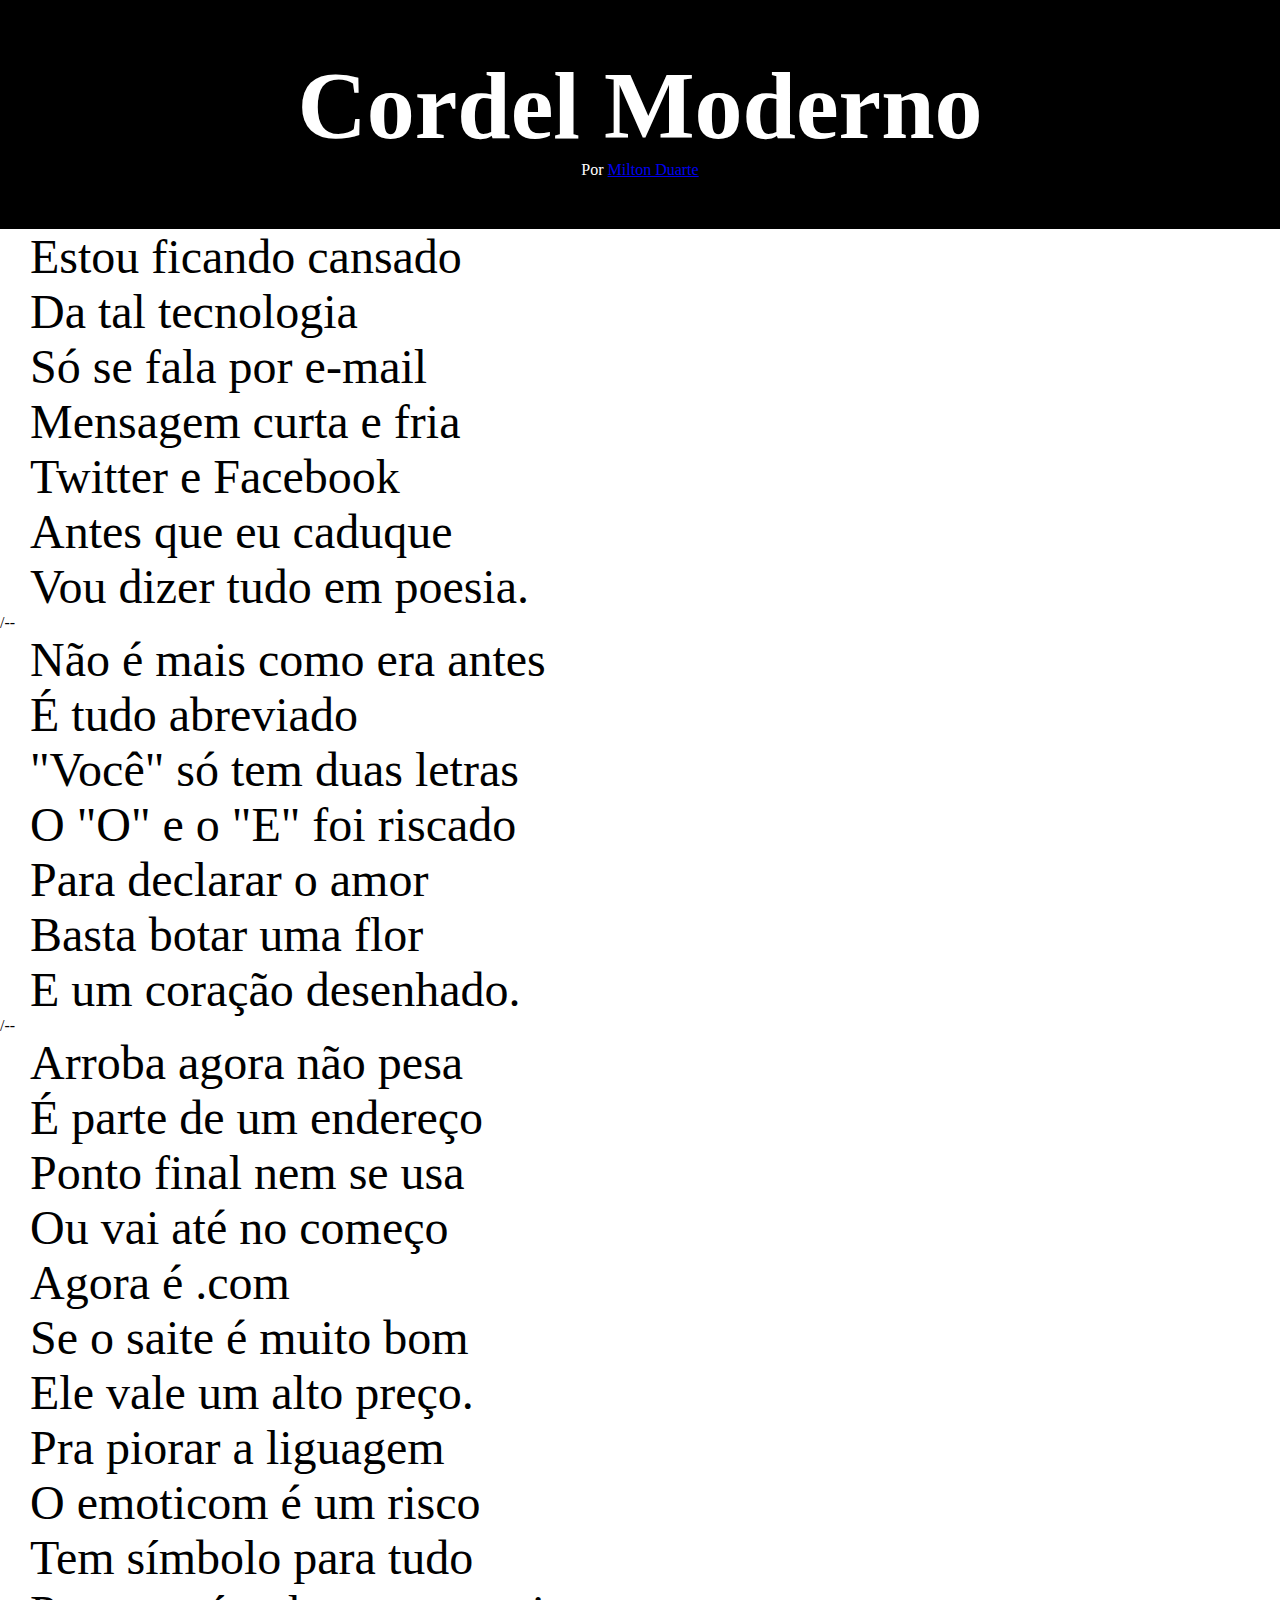
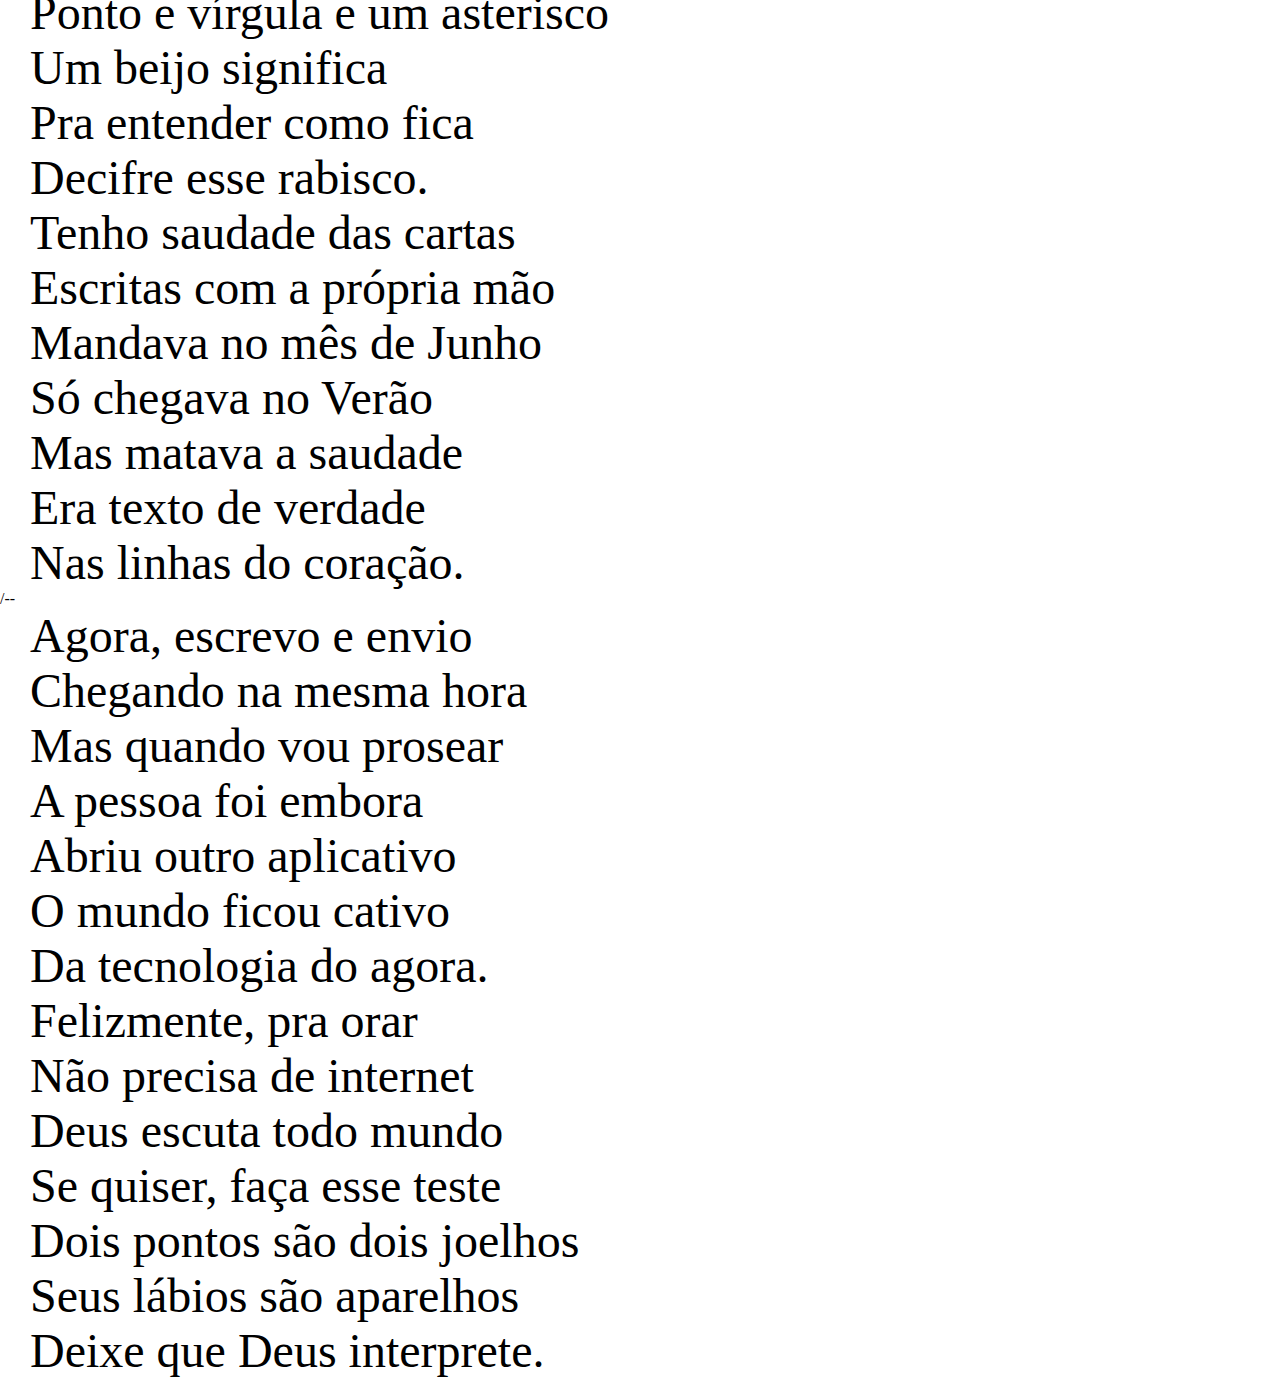
==== index.html @ 8fcaae37 "começei o projeto" ====
<!DOCTYPE html>
 <html lang="pt-br">
 <head>
    <meta charset="UTF-8">
    <meta http-equiv="X-UA-Compatible" content="IE=edge">
    <meta name="viewport" content="width=device-width, initial-scale=1.0">
    <title>Cordel Moderno</title>
    <link rel="stylesheet" href="style.css">
 </head>
 <body>
    <header>
        <h1>Cordel Moderno</h1>
        <p>Por <a href="https://www.recantodasletras.com.br/poesias/3186743]">Milton Duarte</a></p>
    </header>

<main>
    <p>
        Estou ficando cansado <br>
        Da tal tecnologia <br>
        Só se fala por e-mail <br>
        Mensagem curta e fria <br>
        Twitter e Facebook <br>
        Antes que eu caduque <br>
        Vou dizer tudo em poesia. <br>
    </p>
    
    /--
    
    <p>
        Não é mais como era antes <br>
        É tudo abreviado <br>
        "Você" só tem duas letras <br>
        O "O" e o "E" foi riscado <br>
        Para declarar o amor <br> 
        Basta botar uma flor <br>
        E um coração desenhado. <br>
    </p>
    
    /--
    
    <p>
        Arroba agora não pesa <br>
        É parte de um endereço <br>
        Ponto final nem se usa <br> 
        Ou vai até no começo <br> 
        Agora é .com <br>
        Se o saite é muito bom <br>
        Ele vale um alto preço. <br>
    </p>
    
    <p>
        Pra piorar a liguagem <br>
        O emoticom é um risco <br>
        Tem símbolo para tudo <br>
        Ponto e vírgula e um asterisco <br>
        Um beijo significa <br>
        Pra entender como fica <br>
        Decifre esse rabisco. <br>
    </p>
    
    
    <p>
        Tenho saudade das cartas <br>
        Escritas com a própria mão <br> 
        Mandava no mês de Junho <br>
        Só chegava no Verão <br>
        Mas matava a saudade <br>
        Era texto de verdade <br>
        Nas linhas do coração. <br>
    </p>
    
   /--
    
    <p>
        Agora, escrevo e envio <br>
        Chegando na mesma hora <br>
        Mas quando vou prosear <br>
        A pessoa foi embora <br>
        Abriu outro aplicativo <br>
        O mundo ficou cativo <br>
        Da tecnologia do agora. <br>
    </p>
    
    <p>
        Felizmente, pra orar <br>
        Não precisa de internet <br>
        Deus escuta todo mundo <br>
        Se quiser, faça esse teste <br>
        Dois pontos são dois joelhos <br>
        Seus lábios são aparelhos <br>
        Deixe que Deus interprete. <br>
    </p>
</main>
 </body>
 </html>
---- style.css ----
@charset "UTF-8";

* {
    margin: 0px;
    padding: 0px;
}

header {
    background-color: black;
    color: white;
    text-align: center;
    padding: 50px;
}

header h1 {
    font-size: 6em;
}

main p {
    font-size: 3em;
    padding-left: 30px;
}
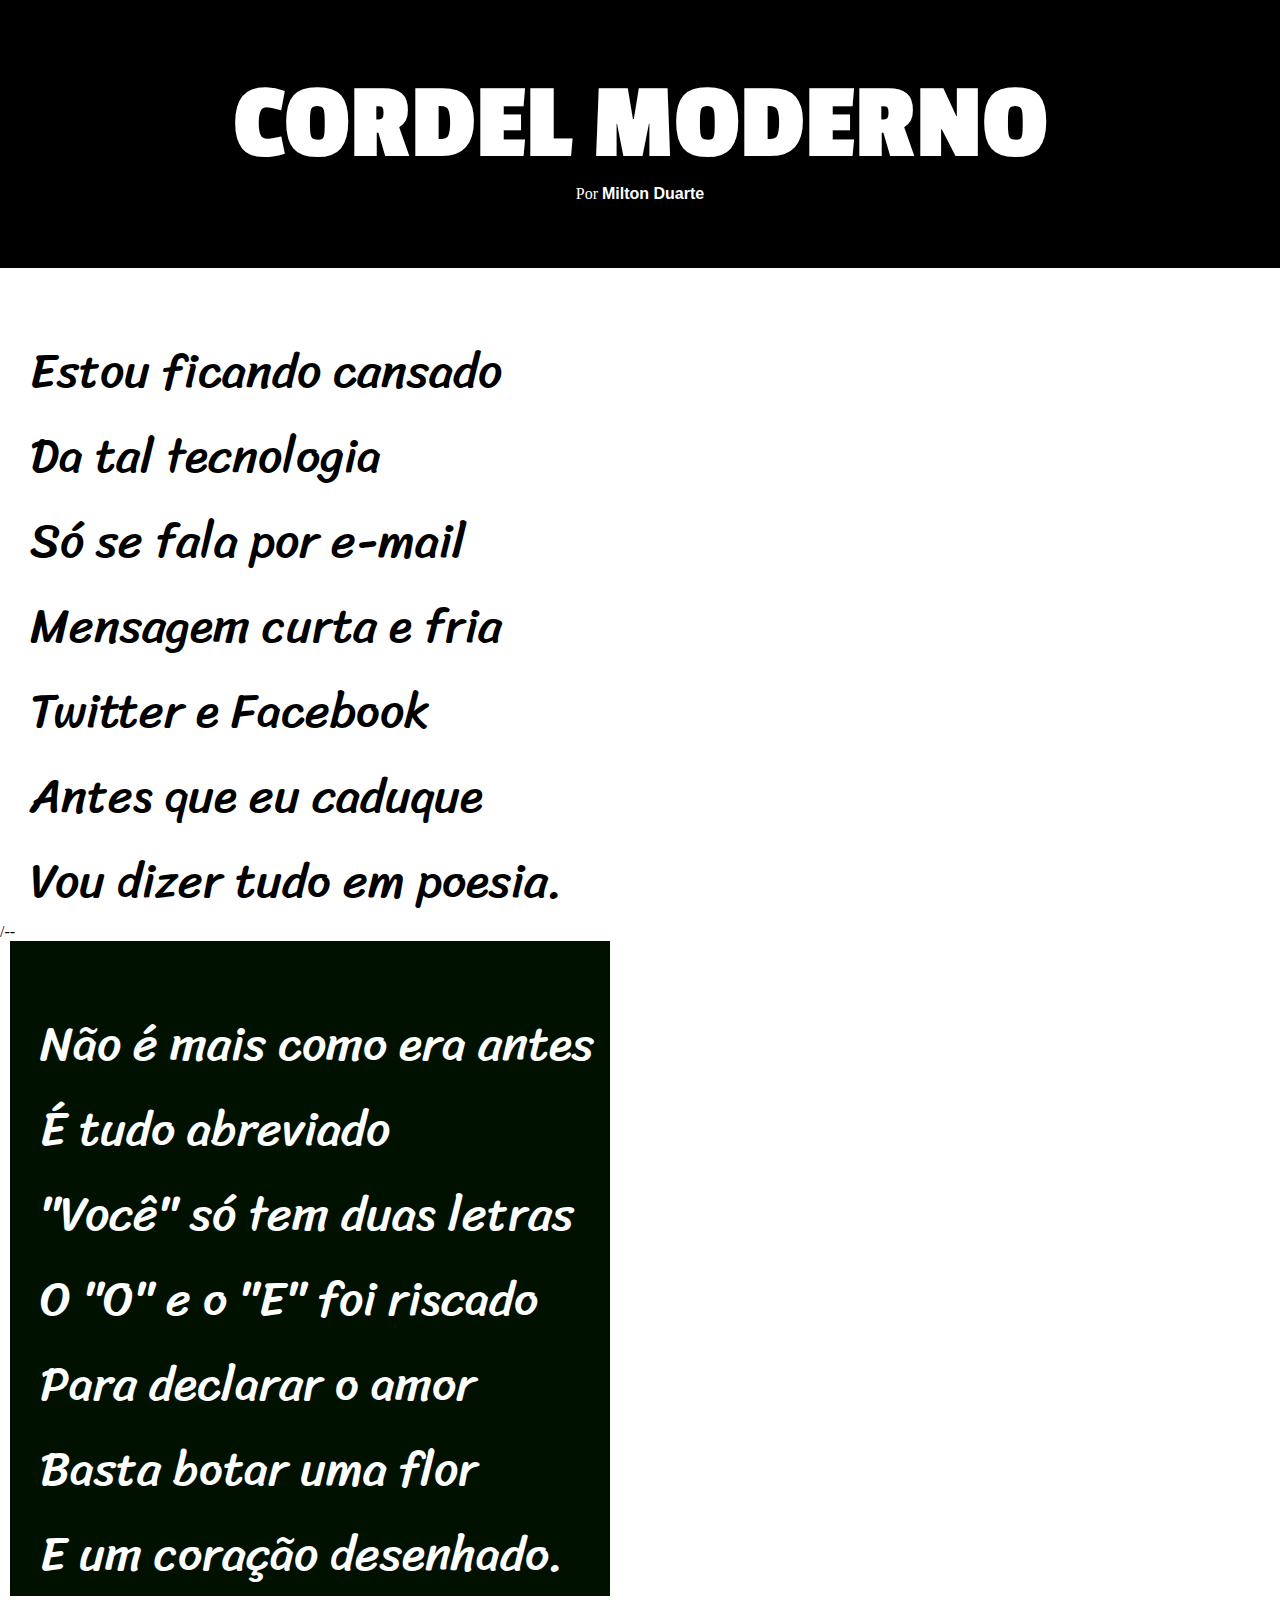
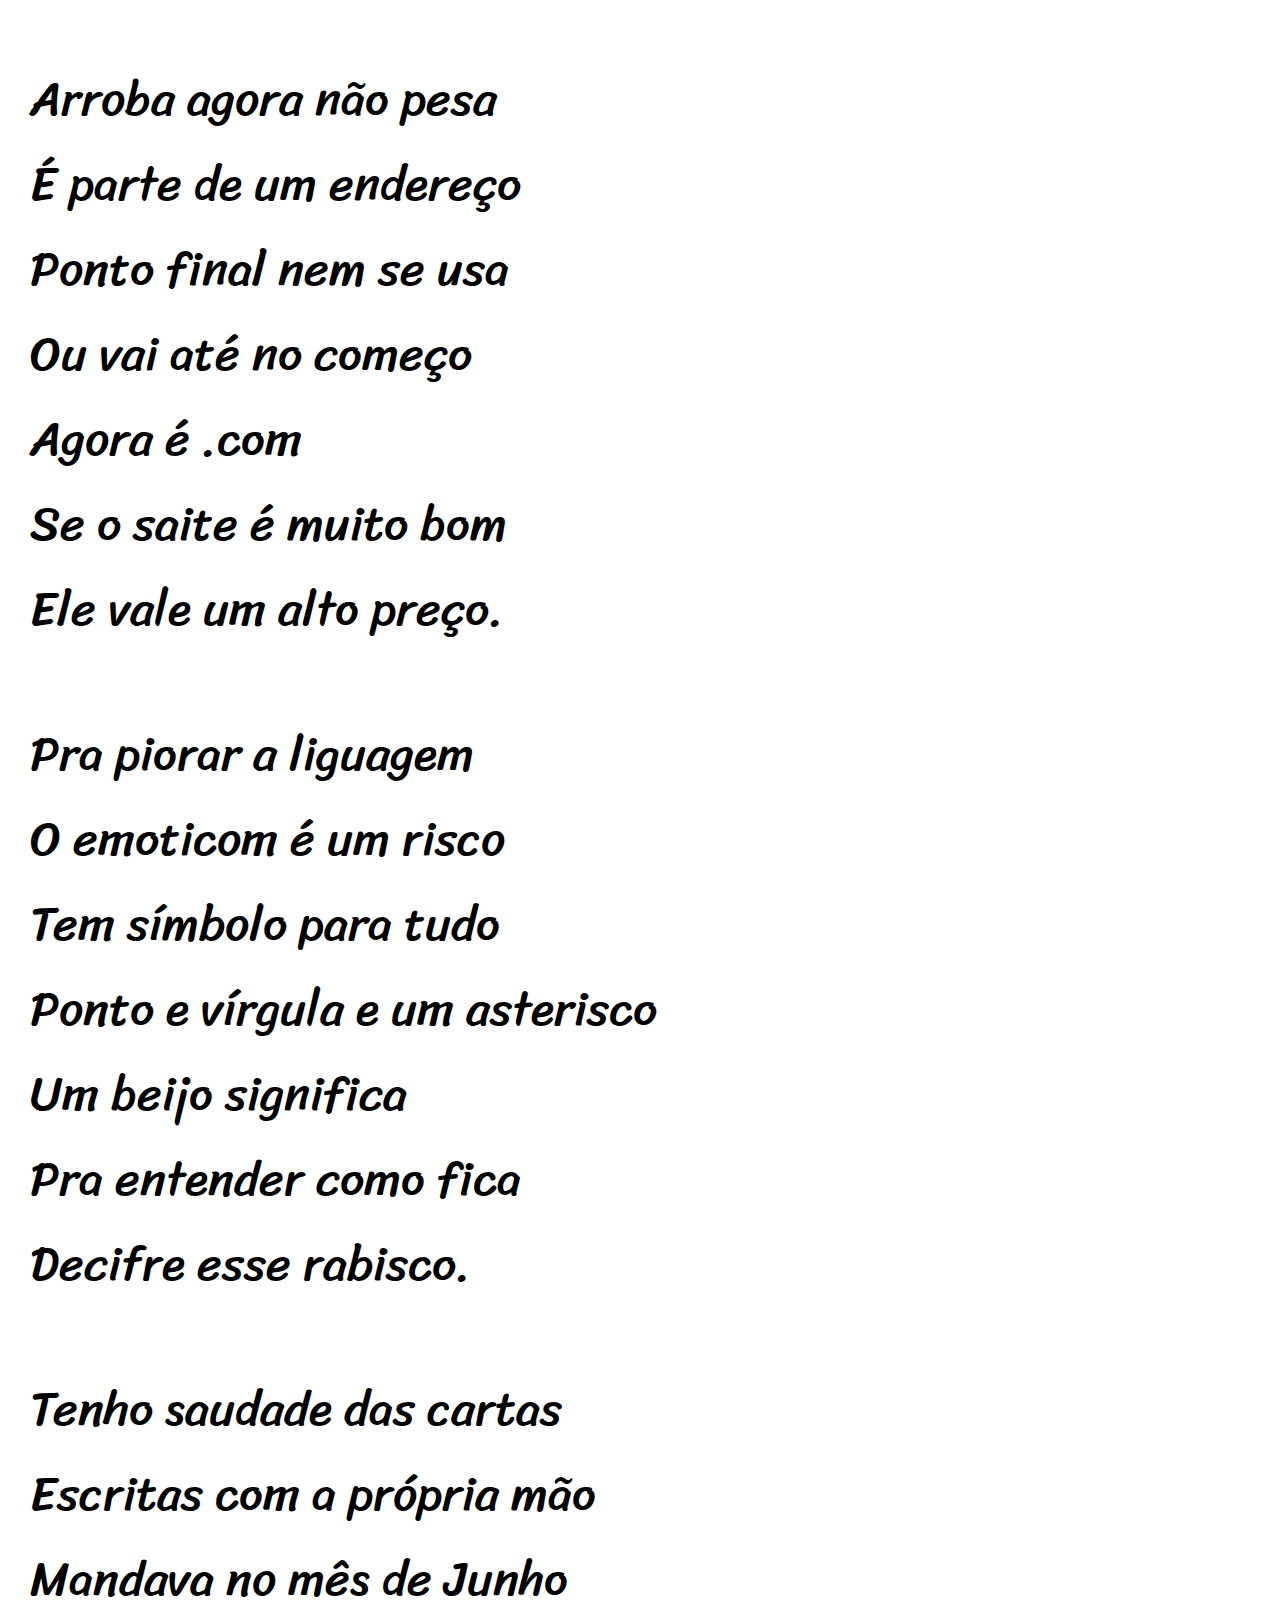
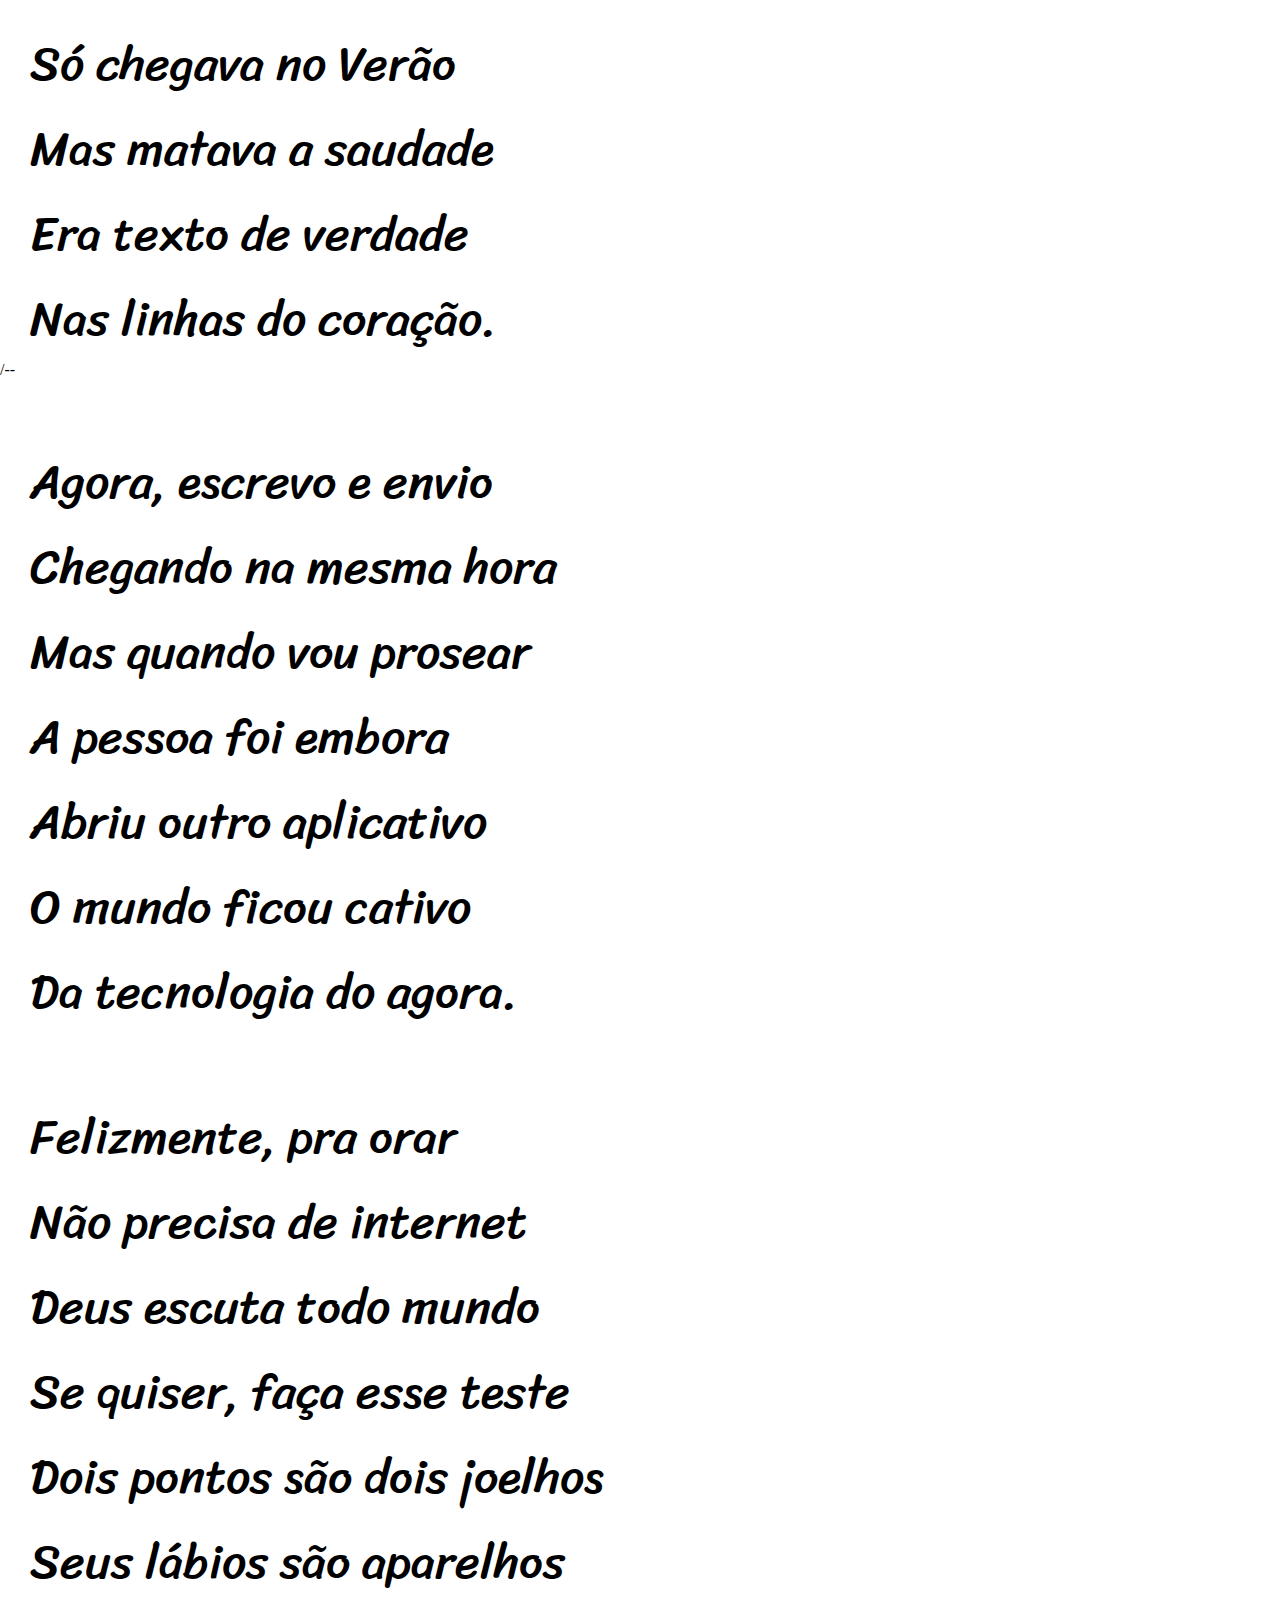
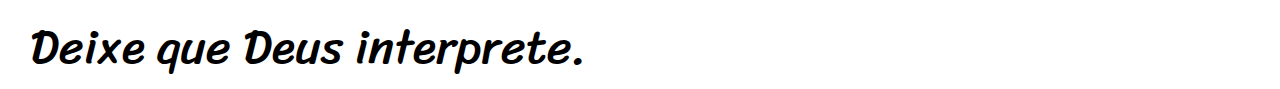
==== commit 393b3975: "hoje eu começei a colocar imagens no fundo do meu projeto" ====
--- a/index.html
+++ b/index.html
@@ -9,7 +9,7 @@
  </head>
  <body>
     <header>
-        <h1>Cordel Moderno</h1>
+        <h1>CORDEL MODERNO</h1>
         <p>Por <a href="https://www.recantodasletras.com.br/poesias/3186743]">Milton Duarte</a></p>
     </header>
 
@@ -26,17 +26,21 @@
     
     /--
     
-    <p>
-        Não é mais como era antes <br>
-        É tudo abreviado <br>
-        "Você" só tem duas letras <br>
-        O "O" e o "E" foi riscado <br>
-        Para declarar o amor <br> 
-        Basta botar uma flor <br>
-        E um coração desenhado. <br>
-    </p>
+    <div id="Image1">
+        <div id="CaixaDoP">
+            <p>
+                Não é mais como era antes <br>
+                É tudo abreviado <br>
+                "Você" só tem duas letras <br>
+                O "O" e o "E" foi riscado <br>
+                Para declarar o amor <br>
+                Basta botar uma flor <br>
+                E um coração desenhado. <br>
+            </p>
+                </div>
+        </div>
     
-    /--
+   
     
     <p>
         Arroba agora não pesa <br>
@@ -59,7 +63,7 @@
     </p>
     
     
-    <p>
+    <p id="Image2">
         Tenho saudade das cartas <br>
         Escritas com a própria mão <br> 
         Mandava no mês de Junho <br>
--- a/style.css
+++ b/style.css
@@ -1,4 +1,8 @@
 @charset "UTF-8";
+
+@import url('https://fonts.googleapis.com/css2?family=Passion+One:wght@400;700;900&display=swap');
+
+@import url('https://fonts.googleapis.com/css2?family=Sriracha&display=swap');
 
 * {
     margin: 0px;
@@ -9,14 +13,44 @@
     background-color: black;
     color: white;
     text-align: center;
-    padding: 50px;
+    padding: 65px;
 }
 
 header h1 {
-    font-size: 6em;
+    font-size: 6.8em;
+    font-family: 'Passion One', cursive;
+}
+
+header a {
+    color:white ;
+    text-decoration: none;
+    font-weight: bold;
+    font-family: Arial, Helvetica, sans-serif
+}
+
+header a:hover {
+    text-decoration: underline;
 }
 
 main p {
     font-size: 3em;
+    padding-top: 60px;
     padding-left: 30px;
+    font-family: 'Sriracha', cursive;
+    
+}
+
+#Image1 {
+    color: white;
+    background-image: url('projeto-cordel-master/imagens/background001.jpg');
+    background-size: cover;
+    background-attachment: fixed;
+}
+
+
+#CaixaDoP {
+    width: 600px;
+    background-color: #001100;
+    margin-left: 10px;
+    padding-top: -10px;
 }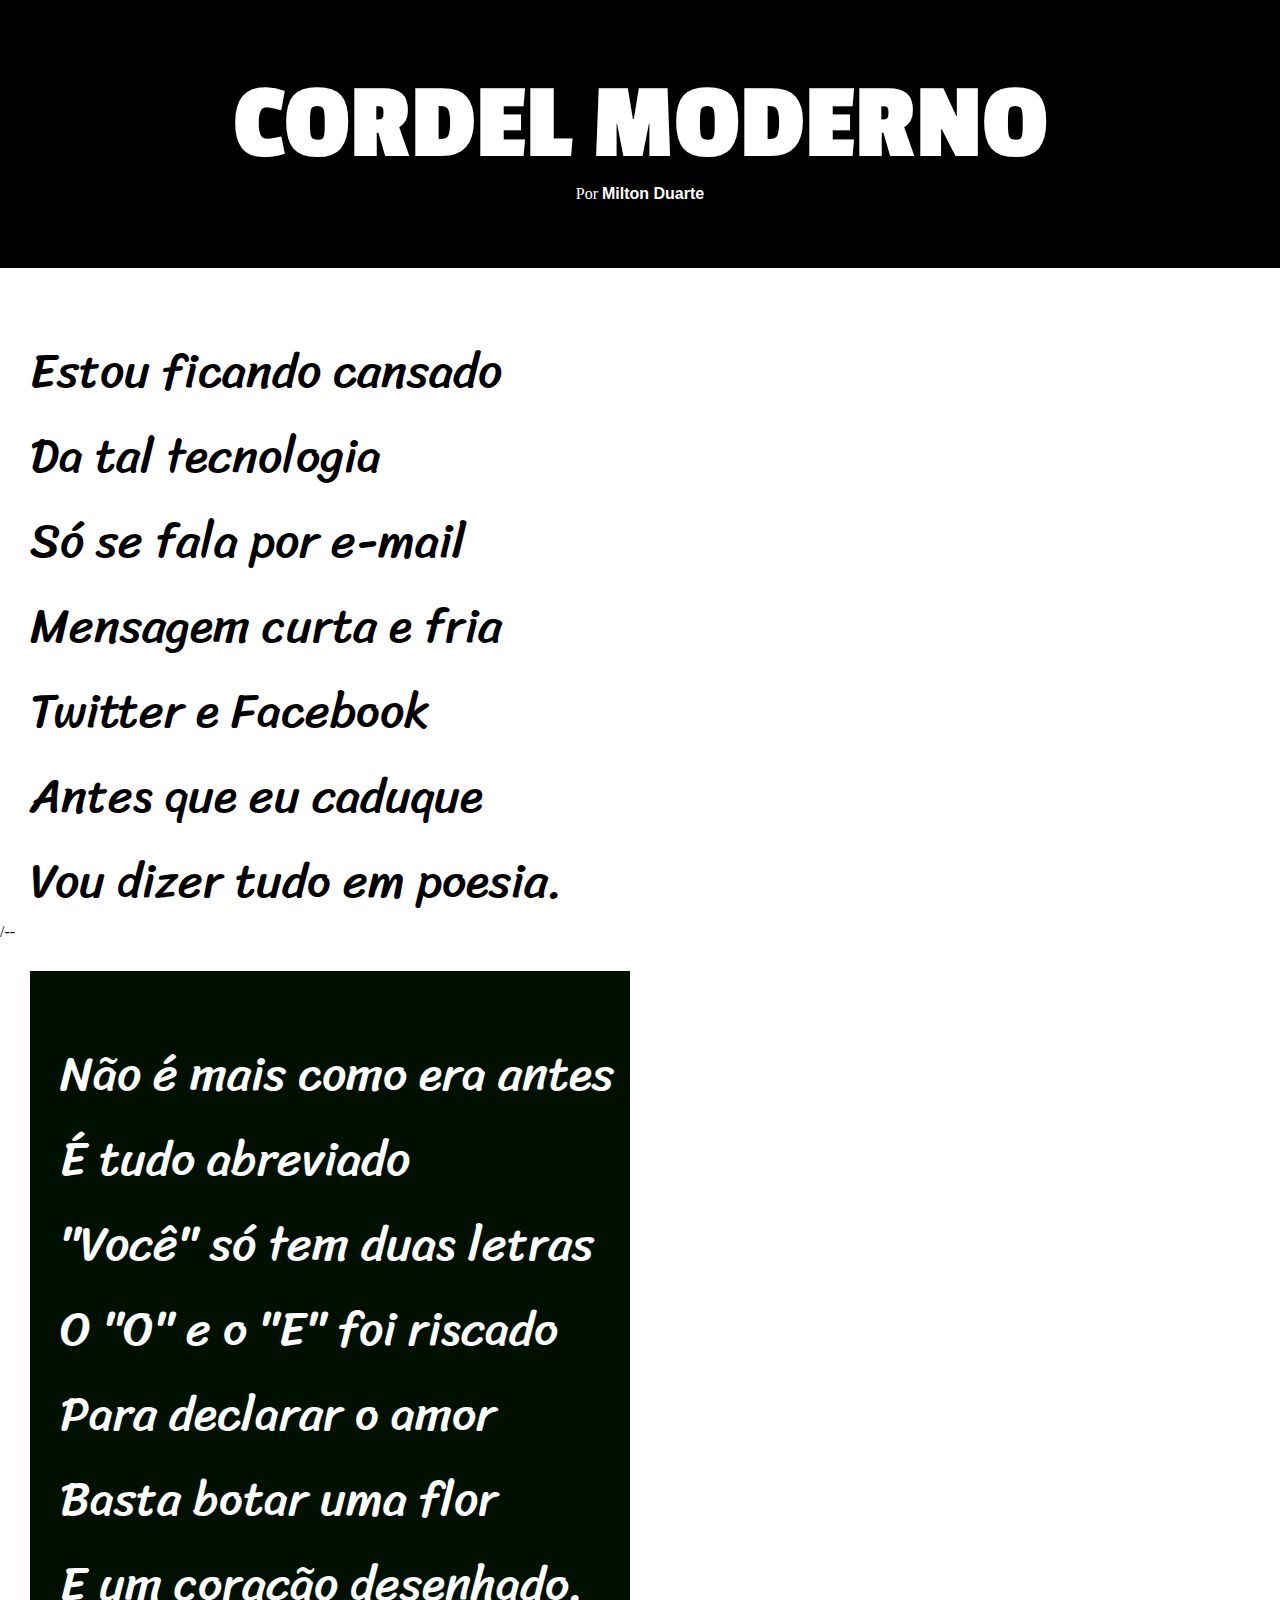
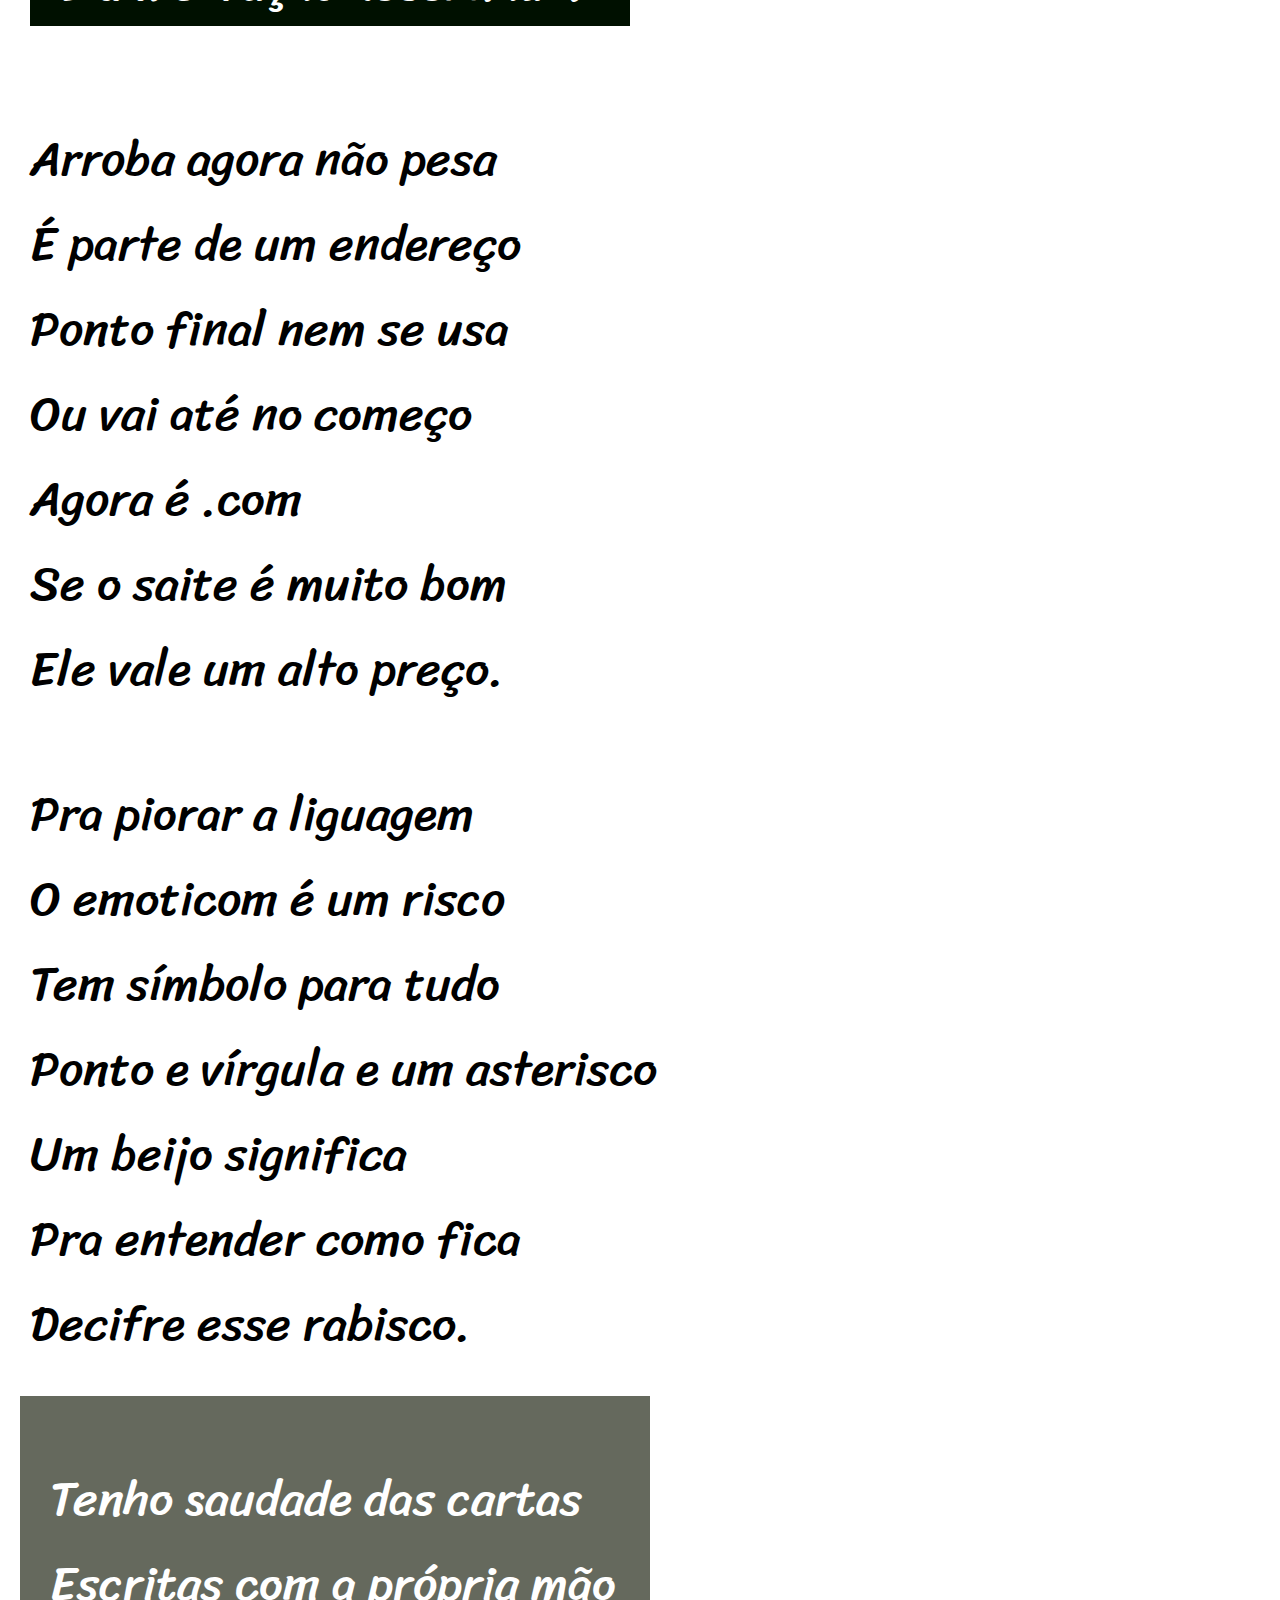
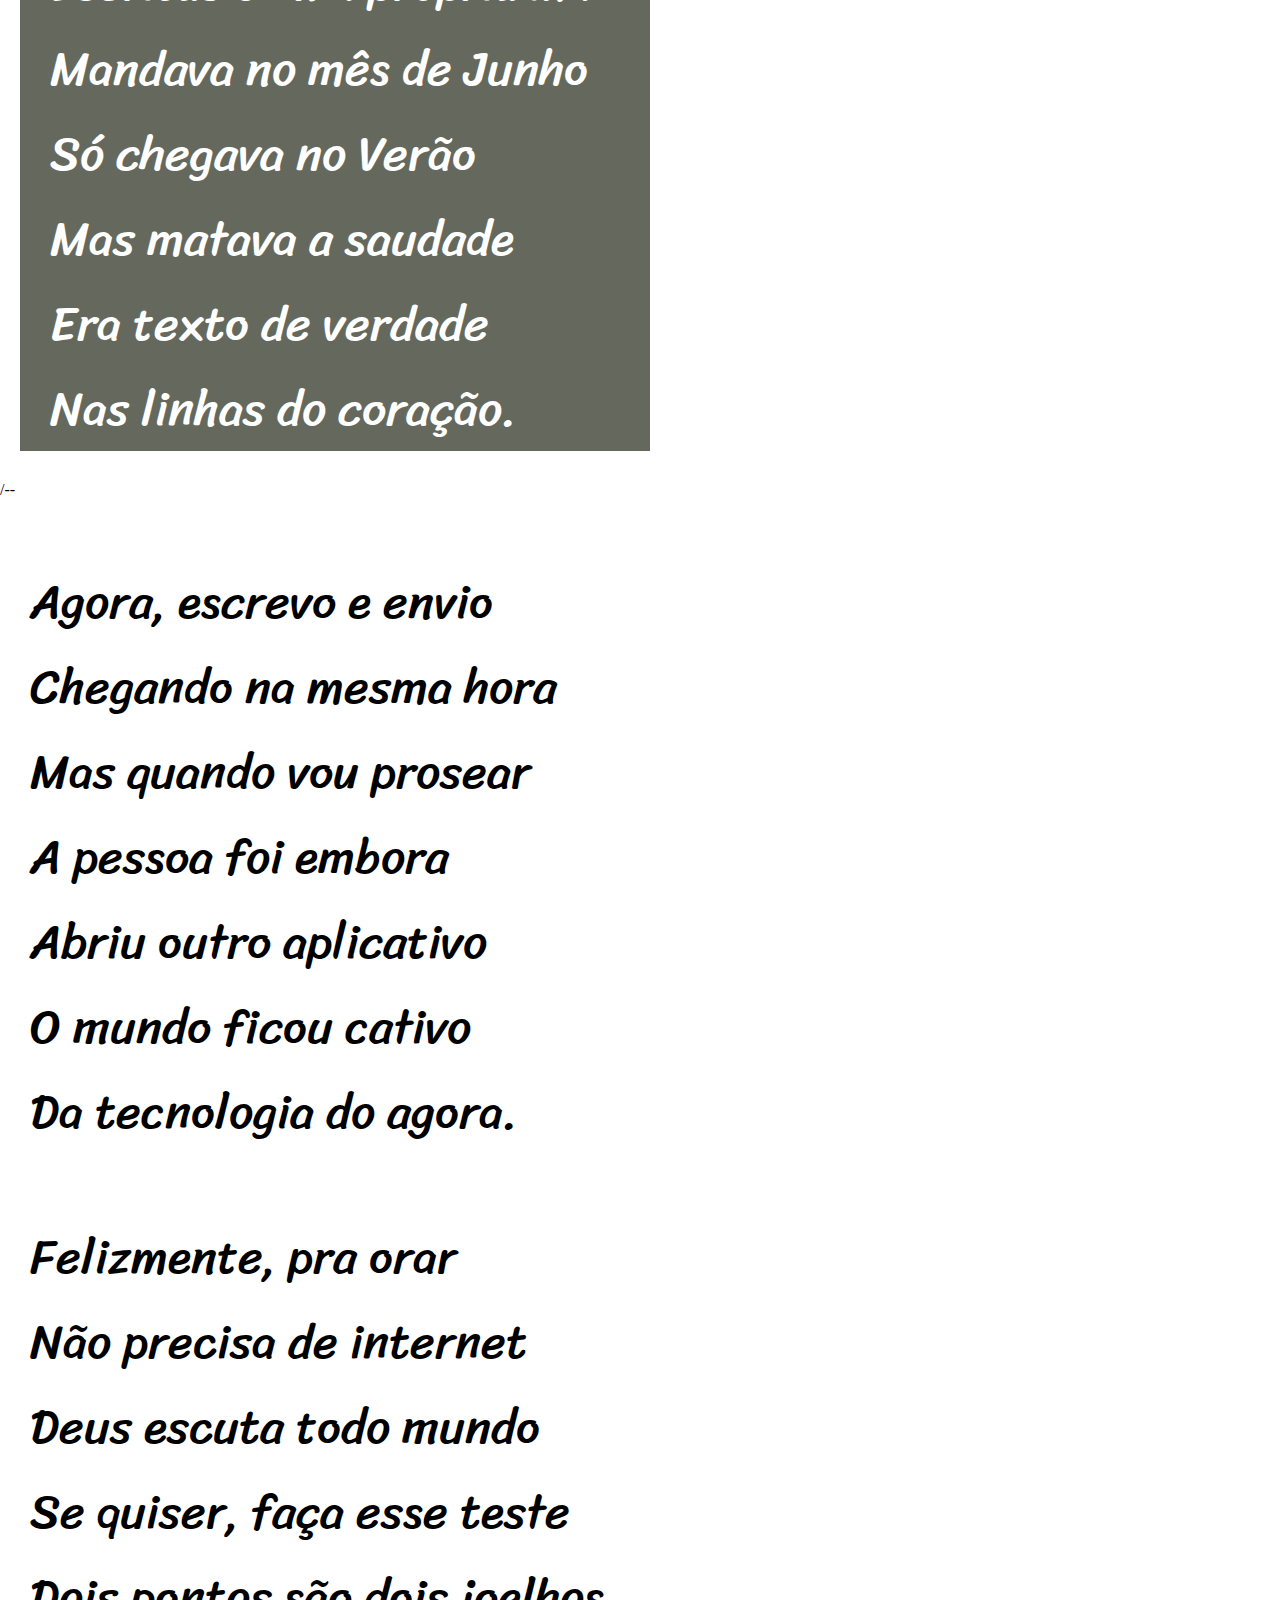
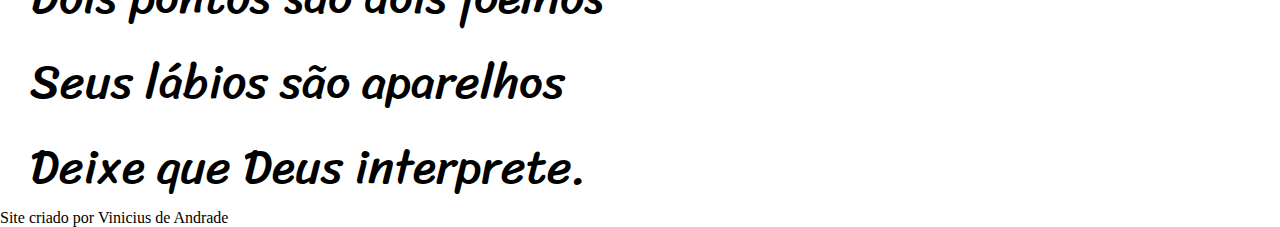
==== commit c9701ad5: "trabalhando com backgrounds" ====
--- a/index.html
+++ b/index.html
@@ -26,7 +26,7 @@
     
     /--
     
-    <div id="Image1">
+    <section id="Image1">
         <div id="CaixaDoP">
             <p>
                 Não é mais como era antes <br>
@@ -37,8 +37,8 @@
                 Basta botar uma flor <br>
                 E um coração desenhado. <br>
             </p>
-                </div>
         </div>
+    </section>
     
    
     
@@ -63,15 +63,17 @@
     </p>
     
     
-    <p id="Image2">
-        Tenho saudade das cartas <br>
-        Escritas com a própria mão <br> 
-        Mandava no mês de Junho <br>
-        Só chegava no Verão <br>
-        Mas matava a saudade <br>
-        Era texto de verdade <br>
-        Nas linhas do coração. <br>
-    </p>
+    <section id="Image2">
+        <p id="CaixaDoP2">
+            Tenho saudade das cartas <br>
+            Escritas com a própria mão <br>
+            Mandava no mês de Junho <br>
+            Só chegava no Verão <br>
+            Mas matava a saudade <br>
+            Era texto de verdade <br>
+            Nas linhas do coração. <br>
+        </p>
+    </section>
     
    /--
     
@@ -95,5 +97,10 @@
         Deixe que Deus interprete. <br>
     </p>
 </main>
+
+<footer>
+    <p>Site criado por Vinicius de Andrade</p>
+</footer>
+
  </body>
  </html>--- a/style.css
+++ b/style.css
@@ -3,6 +3,11 @@
 @import url('https://fonts.googleapis.com/css2?family=Passion+One:wght@400;700;900&display=swap');
 
 @import url('https://fonts.googleapis.com/css2?family=Sriracha&display=swap');
+
+body {
+    height: 100%;
+    width: 100%;
+}
 
 * {
     margin: 0px;
@@ -45,12 +50,29 @@
     background-image: url('projeto-cordel-master/imagens/background001.jpg');
     background-size: cover;
     background-attachment: fixed;
+    padding: 30px;
+    padding-left: 20px;
 }
 
 
 #CaixaDoP {
     width: 600px;
-    background-color: #001100;
+    background-color: #001000;
     margin-left: 10px;
-    padding-top: -10px;
+}
+
+#Image2 {
+    color: white;
+    background-image: url('projeto-cordel-master/imagens/background002.jpg');
+    background-size: cover;
+    background-attachment: fixed;
+    padding: 30px;
+    padding-left: 20px;
+
+}
+
+#CaixaDoP2 {
+    width: 600px;
+    background-color: #65695D;
+    
 }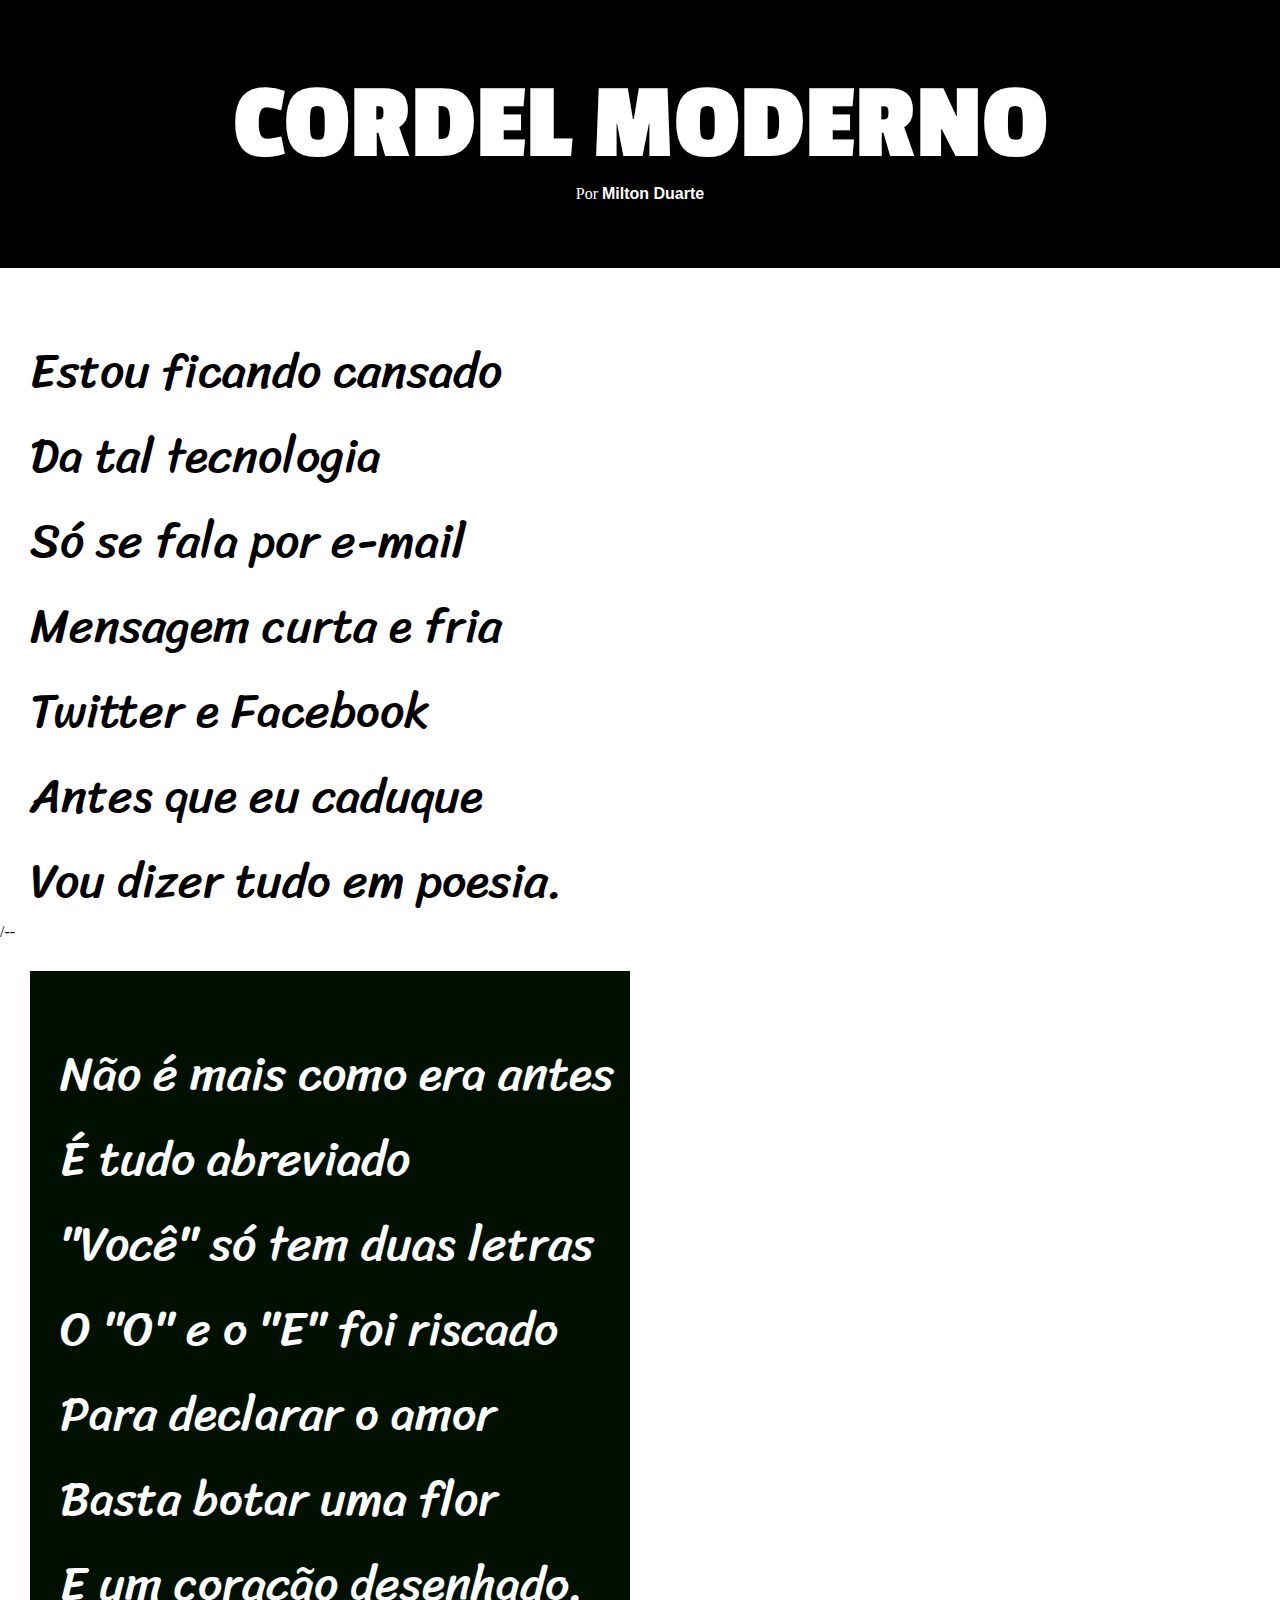
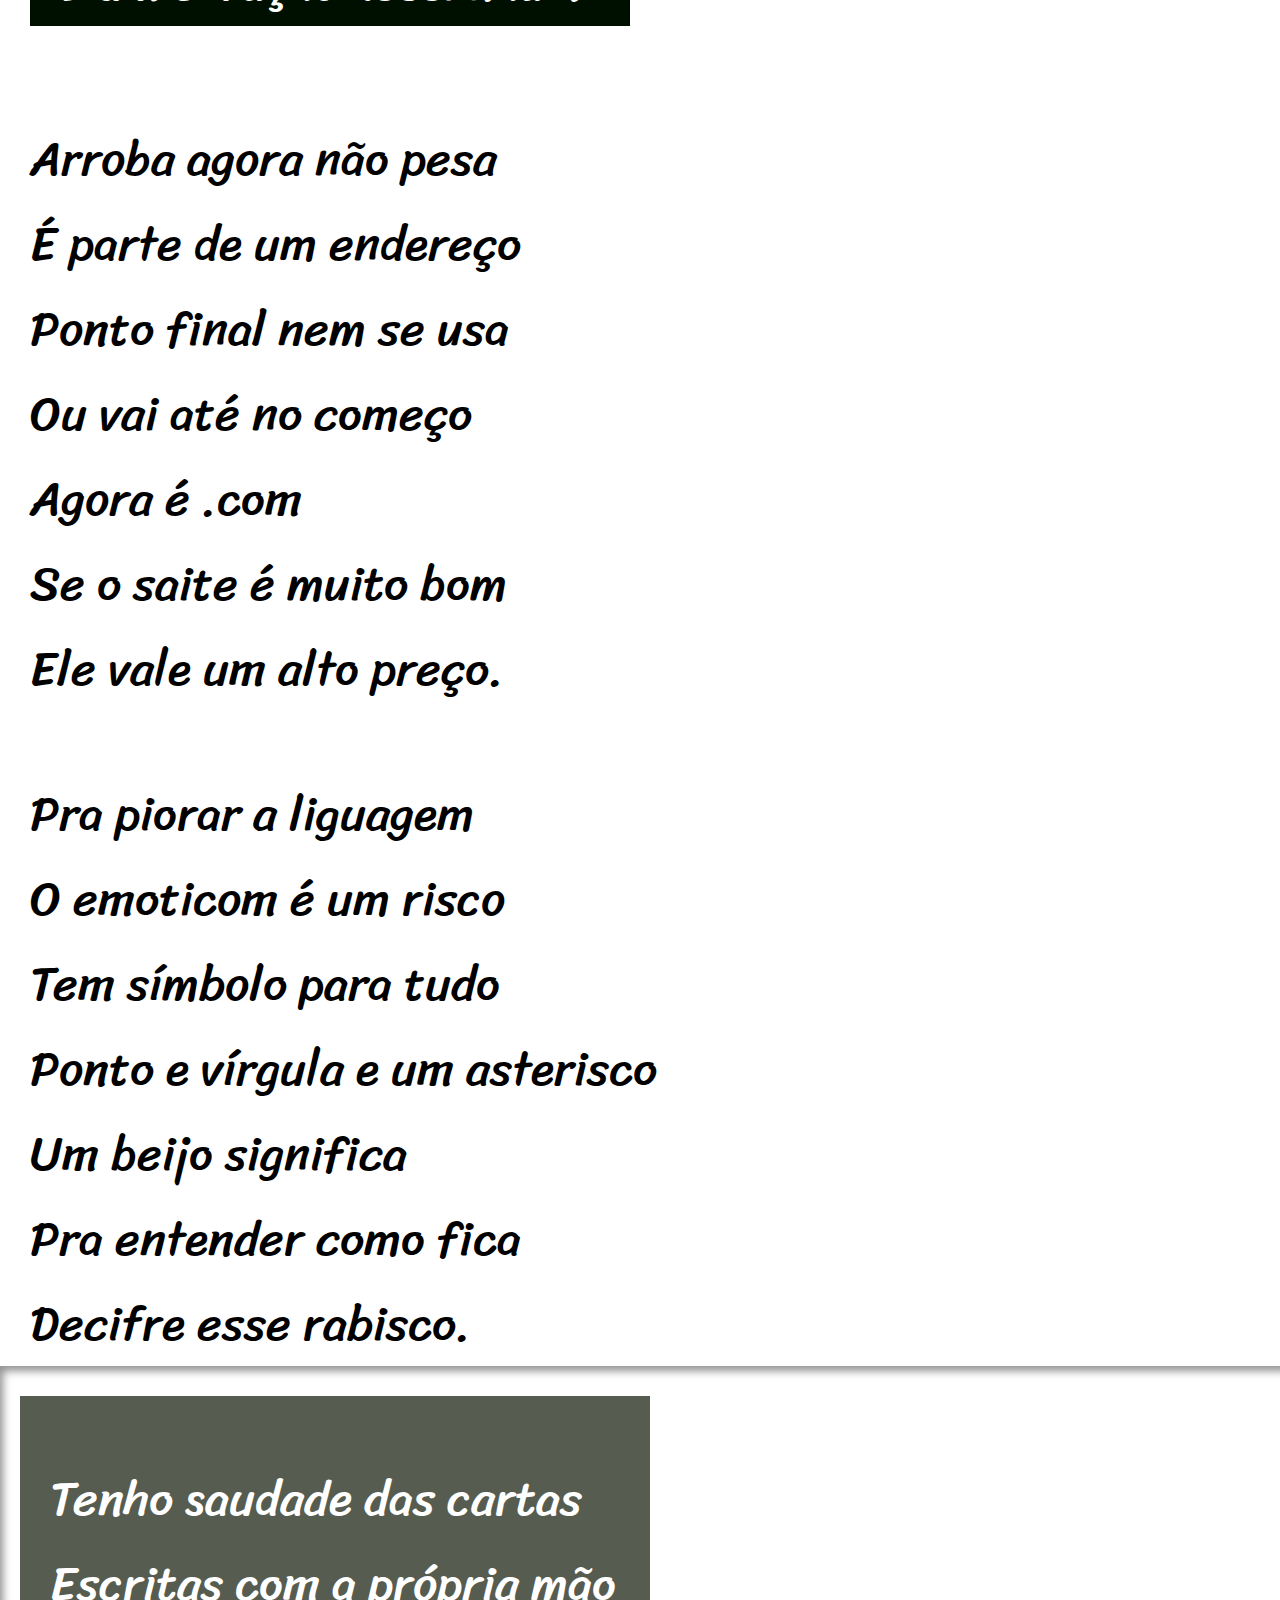
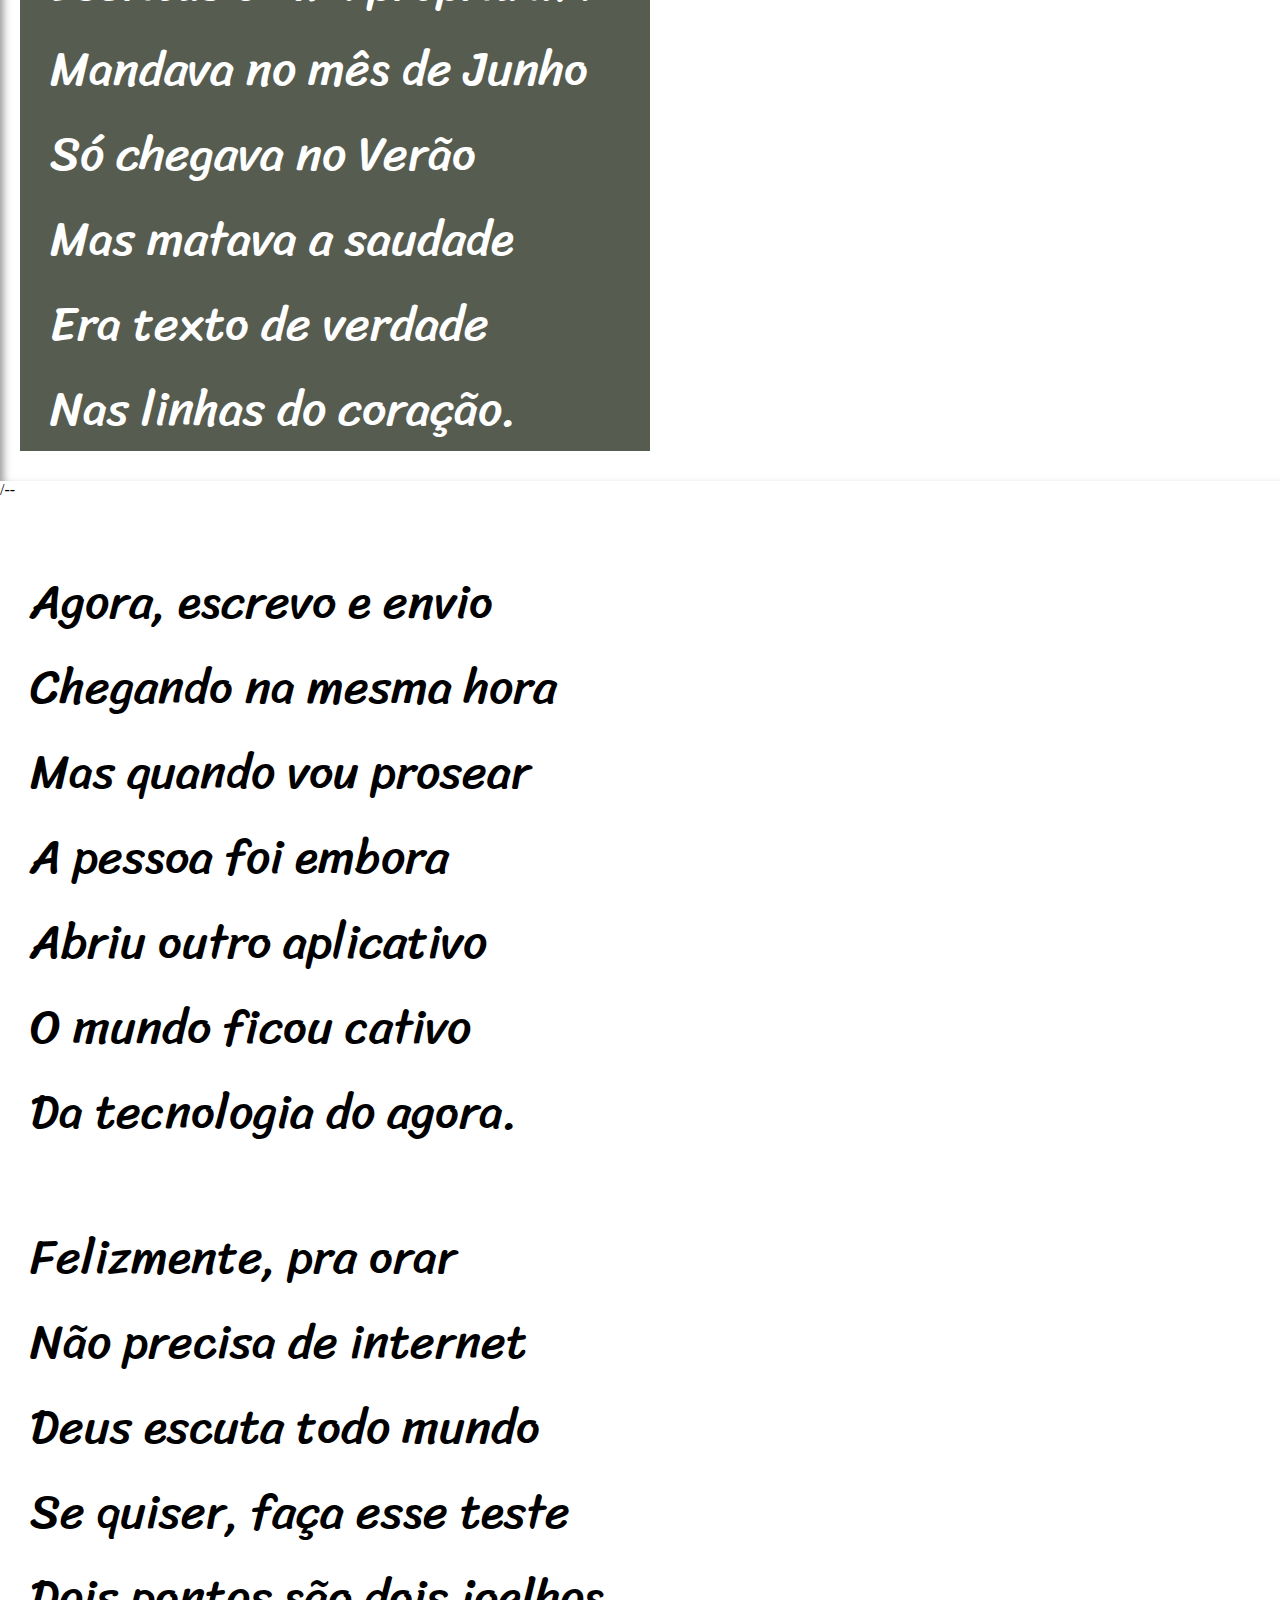
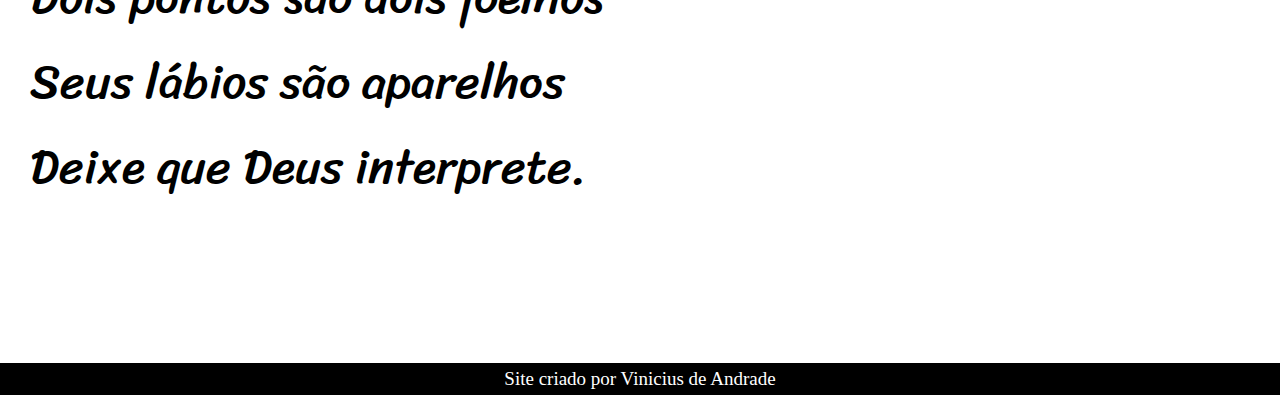
==== commit 20b1978b: "estou quase finalizando meu site" ====
--- a/index.html
+++ b/index.html
@@ -10,19 +10,21 @@
  <body>
     <header>
         <h1>CORDEL MODERNO</h1>
-        <p>Por <a href="https://www.recantodasletras.com.br/poesias/3186743]">Milton Duarte</a></p>
+        <p>Por <a href="https://www.recantodasletras.com.br/poesias/3186743]" target="_blank" rel="external">Milton Duarte</a></p>
     </header>
 
 <main>
-    <p>
-        Estou ficando cansado <br>
-        Da tal tecnologia <br>
-        Só se fala por e-mail <br>
-        Mensagem curta e fria <br>
-        Twitter e Facebook <br>
-        Antes que eu caduque <br>
-        Vou dizer tudo em poesia. <br>
-    </p>
+    <section>
+        <p>
+            Estou ficando cansado <br>
+            Da tal tecnologia <br>
+            Só se fala por e-mail <br>
+            Mensagem curta e fria <br>
+            Twitter e Facebook <br>
+            Antes que eu caduque <br>
+            Vou dizer tudo em poesia. <br>
+        </p>
+    </section>
     
     /--
     
@@ -42,25 +44,29 @@
     
    
     
-    <p>
-        Arroba agora não pesa <br>
-        É parte de um endereço <br>
-        Ponto final nem se usa <br> 
-        Ou vai até no começo <br> 
-        Agora é .com <br>
-        Se o saite é muito bom <br>
-        Ele vale um alto preço. <br>
-    </p>
+    <section>
+        <p>
+            Arroba agora não pesa <br>
+            É parte de um endereço <br>
+            Ponto final nem se usa <br>
+            Ou vai até no começo <br>
+            Agora é .com <br>
+            Se o saite é muito bom <br>
+            Ele vale um alto preço. <br>
+        </p>
+    </section>
     
-    <p>
-        Pra piorar a liguagem <br>
-        O emoticom é um risco <br>
-        Tem símbolo para tudo <br>
-        Ponto e vírgula e um asterisco <br>
-        Um beijo significa <br>
-        Pra entender como fica <br>
-        Decifre esse rabisco. <br>
-    </p>
+    <section>
+        <p>
+            Pra piorar a liguagem <br>
+            O emoticom é um risco <br>
+            Tem símbolo para tudo <br>
+            Ponto e vírgula e um asterisco <br>
+            Um beijo significa <br>
+            Pra entender como fica <br>
+            Decifre esse rabisco. <br>
+        </p>
+    </section>
     
     
     <section id="Image2">
@@ -77,25 +83,29 @@
     
    /--
     
-    <p>
-        Agora, escrevo e envio <br>
-        Chegando na mesma hora <br>
-        Mas quando vou prosear <br>
-        A pessoa foi embora <br>
-        Abriu outro aplicativo <br>
-        O mundo ficou cativo <br>
-        Da tecnologia do agora. <br>
-    </p>
+    <section>
+        <p>
+            Agora, escrevo e envio <br>
+            Chegando na mesma hora <br>
+            Mas quando vou prosear <br>
+            A pessoa foi embora <br>
+            Abriu outro aplicativo <br>
+            O mundo ficou cativo <br>
+            Da tecnologia do agora. <br>
+        </p>
+    </section>
     
-    <p>
-        Felizmente, pra orar <br>
-        Não precisa de internet <br>
-        Deus escuta todo mundo <br>
-        Se quiser, faça esse teste <br>
-        Dois pontos são dois joelhos <br>
-        Seus lábios são aparelhos <br>
-        Deixe que Deus interprete. <br>
-    </p>
+    <section class="G">
+        <p>
+            Felizmente, pra orar <br>
+            Não precisa de internet <br>
+            Deus escuta todo mundo <br>
+            Se quiser, faça esse teste <br>
+            Dois pontos são dois joelhos <br>
+            Seus lábios são aparelhos <br>
+            Deixe que Deus interprete. <br>
+        </p>
+    </section>
 </main>
 
 <footer>
--- a/style.css
+++ b/style.css
@@ -5,8 +5,7 @@
 @import url('https://fonts.googleapis.com/css2?family=Sriracha&display=swap');
 
 body {
-    height: 100%;
-    width: 100%;
+    
 }
 
 * {
@@ -37,11 +36,17 @@
     text-decoration: underline;
 }
 
+main {
+    min-width: 320px;
+    max-width: 1920px;
+}
+
 main p {
     font-size: 3em;
     padding-top: 60px;
     padding-left: 30px;
     font-family: 'Sriracha', cursive;
+    
     
 }
 
@@ -52,6 +57,7 @@
     background-attachment: fixed;
     padding: 30px;
     padding-left: 20px;
+    width: 100%;
 }
 
 
@@ -68,11 +74,25 @@
     background-attachment: fixed;
     padding: 30px;
     padding-left: 20px;
+    box-shadow: inset 3px 5px 8px 0px rgba(0, 0, 0, 0.438);
+    width: 100%;
 
 }
 
 #CaixaDoP2 {
     width: 600px;
-    background-color: #65695D;
+    background-color: #565C4F;
     
+}
+
+.G {
+    padding-bottom: 12%;
+}
+
+footer {
+    background-color: black;
+    color: white;
+    text-align: center;
+    padding: 5px;
+    font-size: 19px;
 }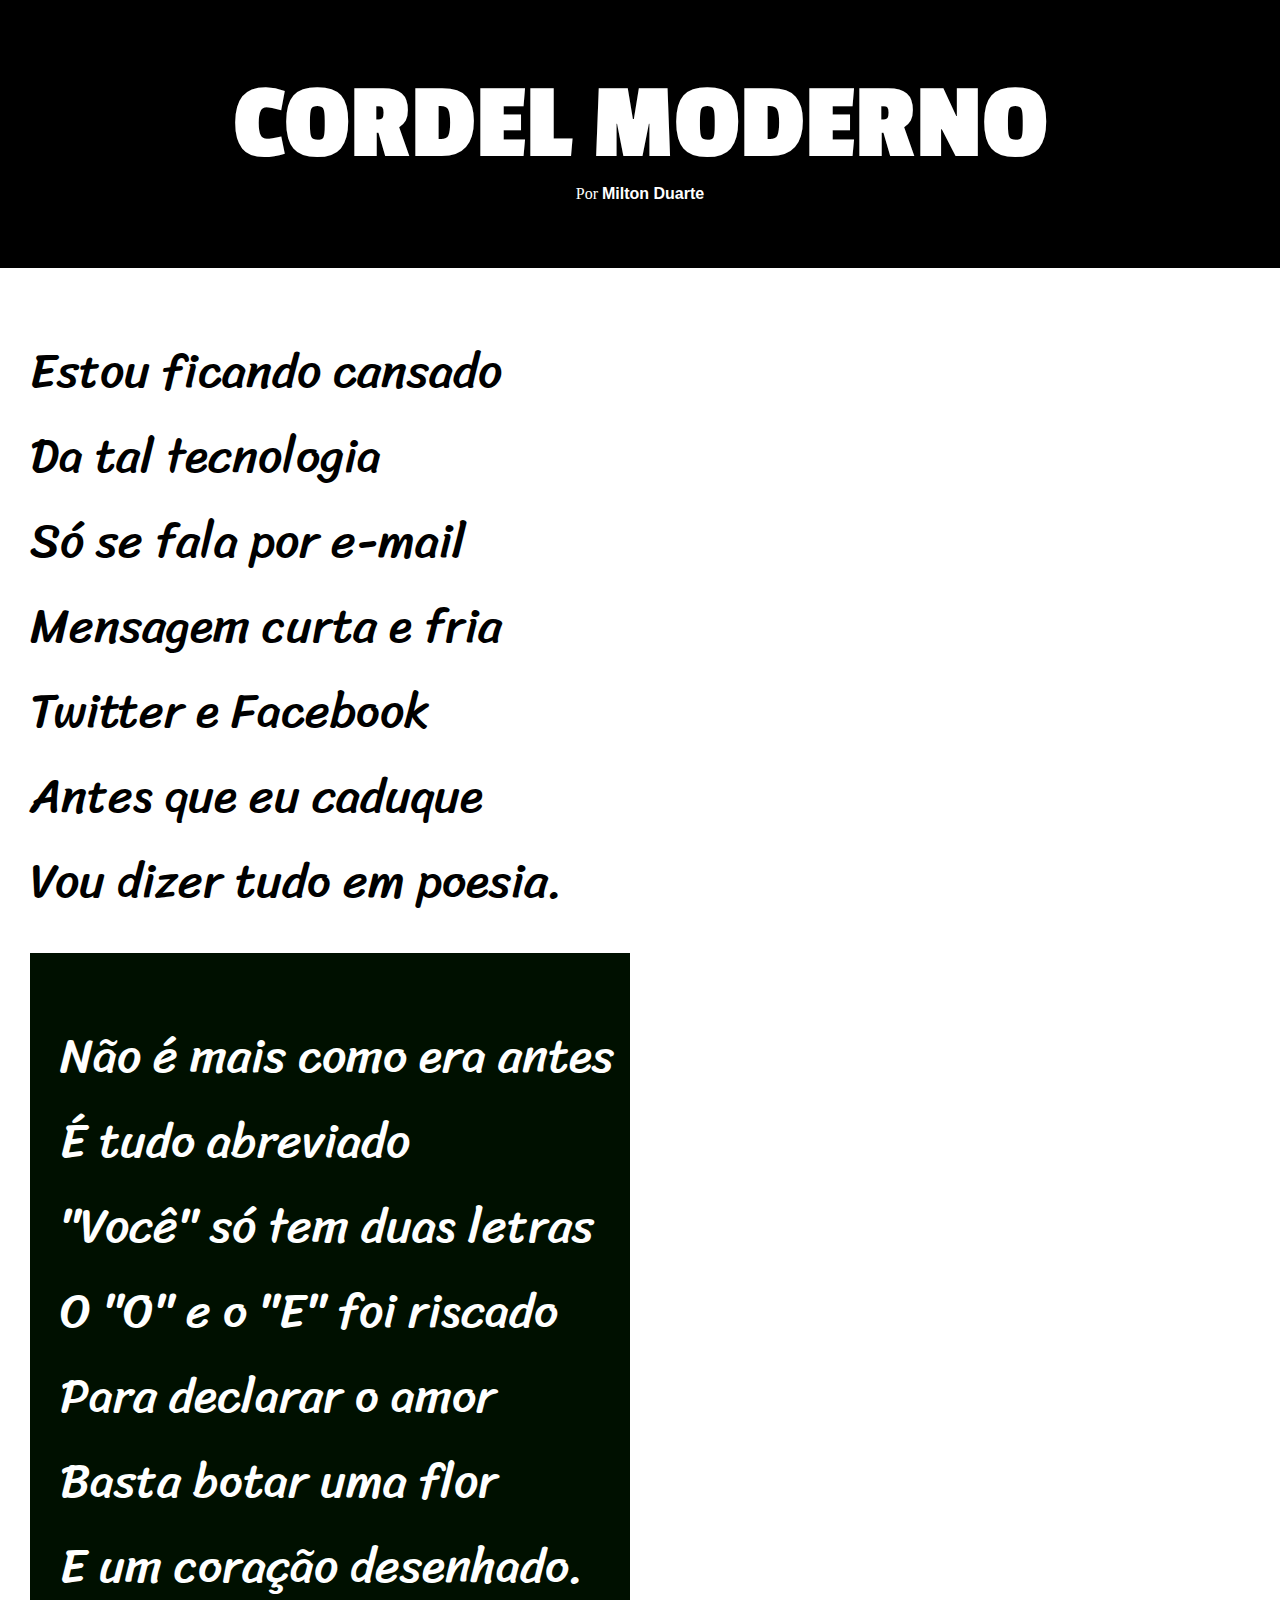
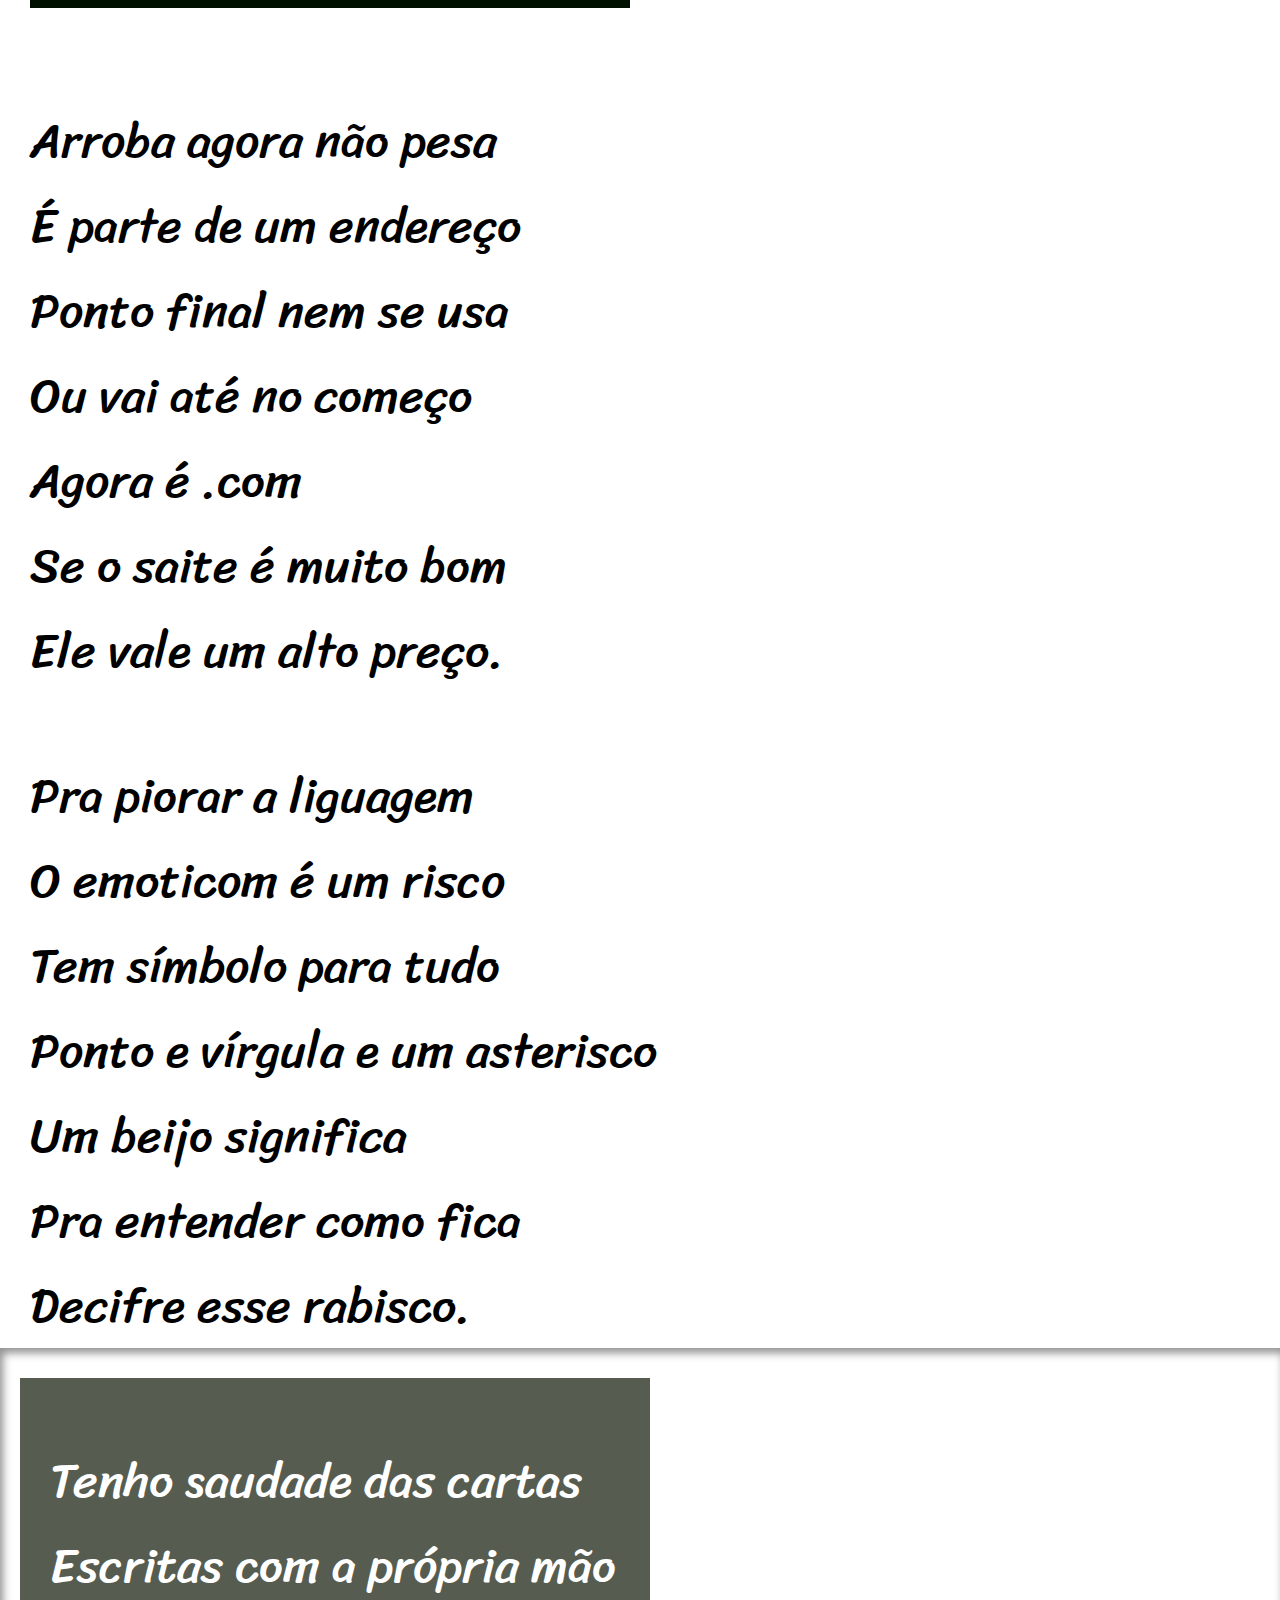
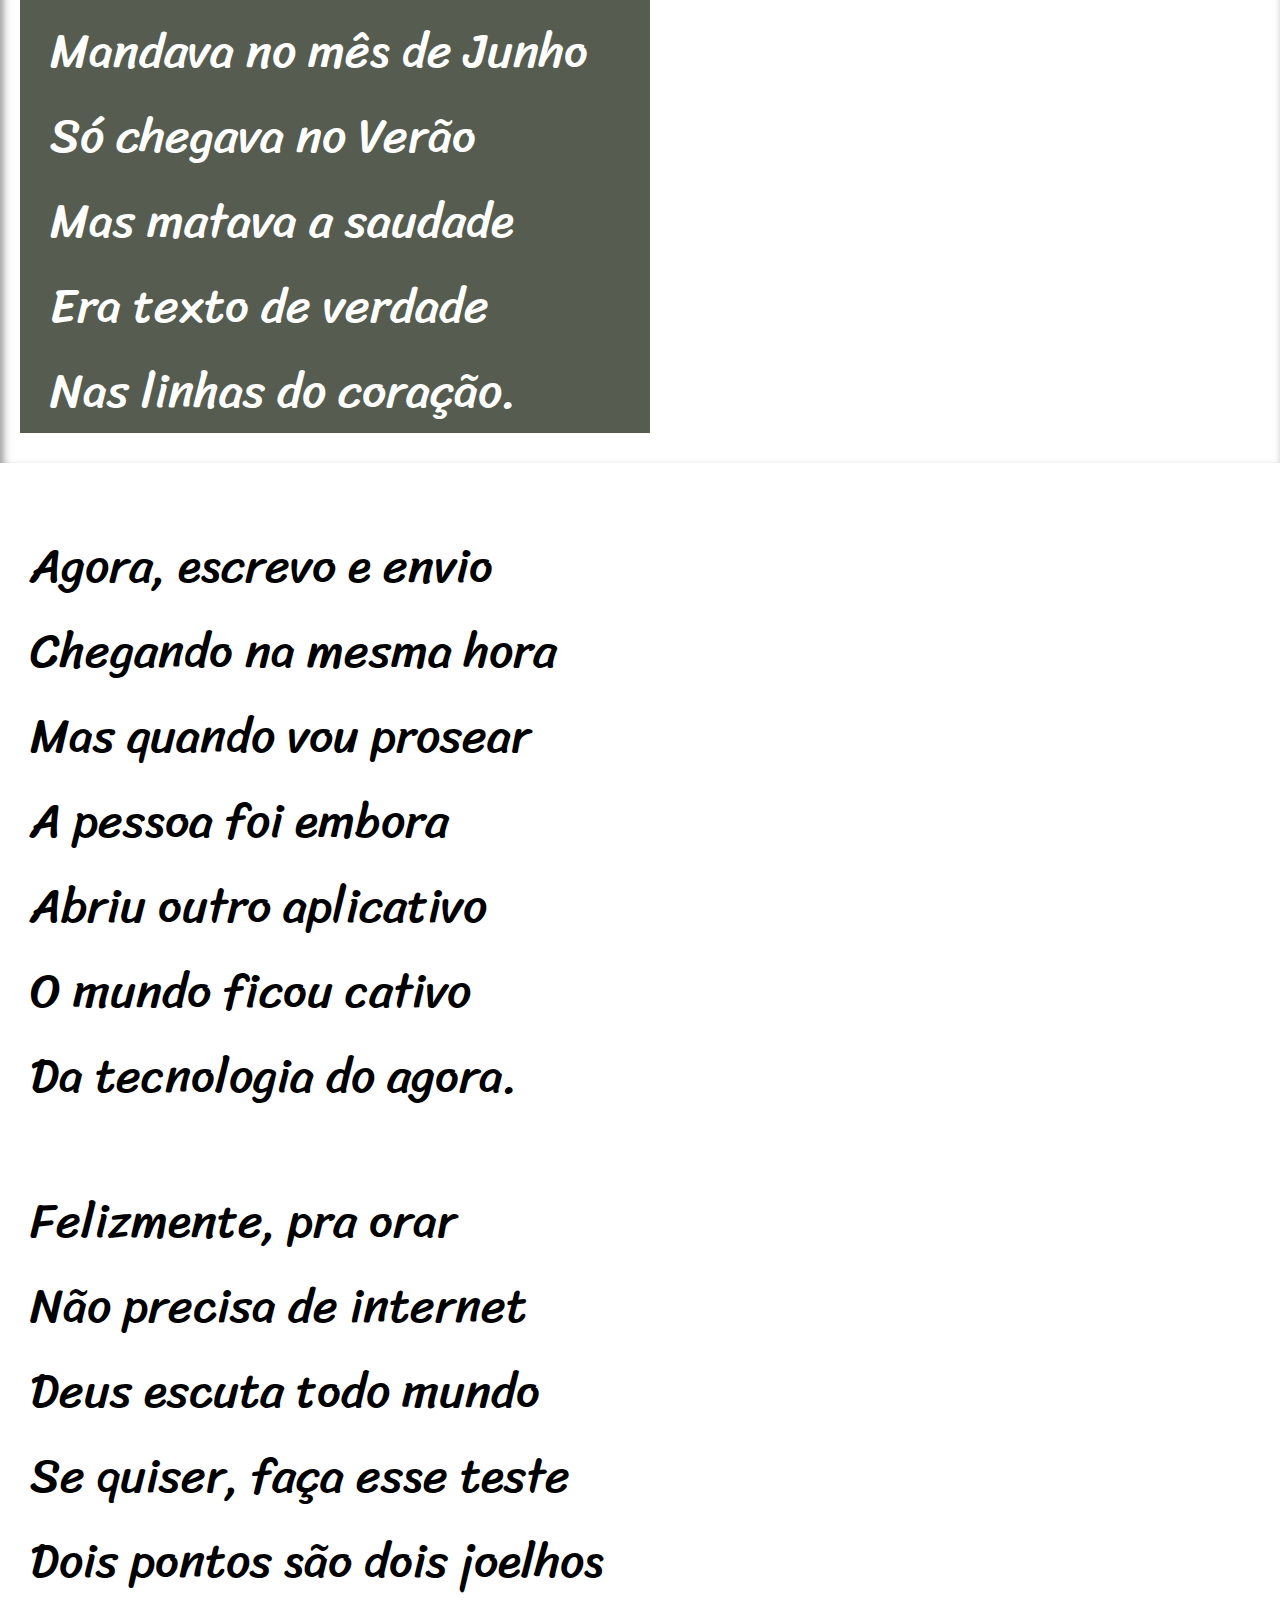
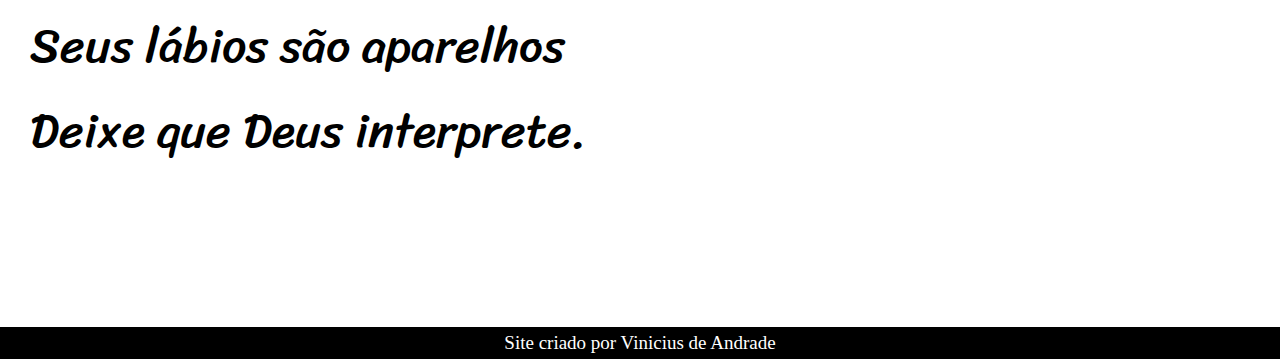
==== commit 74a37b74: "trabalhando com responsividade" ====
--- a/index.html
+++ b/index.html
@@ -14,7 +14,7 @@
     </header>
 
 <main>
-    <section>
+    <section class="A">
         <p>
             Estou ficando cansado <br>
             Da tal tecnologia <br>
@@ -26,10 +26,10 @@
         </p>
     </section>
     
-    /--
     
-    <section id="Image1">
-        <div id="CaixaDoP">
+    
+    <section id="B">
+        <div id="CaixaDoB">
             <p>
                 Não é mais como era antes <br>
                 É tudo abreviado <br>
@@ -44,7 +44,7 @@
     
    
     
-    <section>
+    <section class="C">
         <p>
             Arroba agora não pesa <br>
             É parte de um endereço <br>
@@ -56,7 +56,7 @@
         </p>
     </section>
     
-    <section>
+    <section class="D">
         <p>
             Pra piorar a liguagem <br>
             O emoticom é um risco <br>
@@ -69,8 +69,8 @@
     </section>
     
     
-    <section id="Image2">
-        <p id="CaixaDoP2">
+    <section id="E">
+        <p id="CaixaDoE">
             Tenho saudade das cartas <br>
             Escritas com a própria mão <br>
             Mandava no mês de Junho <br>
@@ -81,9 +81,9 @@
         </p>
     </section>
     
-   /--
+   
     
-    <section>
+    <section class="F">
         <p>
             Agora, escrevo e envio <br>
             Chegando na mesma hora <br>
--- a/style.css
+++ b/style.css
@@ -3,10 +3,6 @@
 @import url('https://fonts.googleapis.com/css2?family=Passion+One:wght@400;700;900&display=swap');
 
 @import url('https://fonts.googleapis.com/css2?family=Sriracha&display=swap');
-
-body {
-    
-}
 
 * {
     margin: 0px;
@@ -36,11 +32,6 @@
     text-decoration: underline;
 }
 
-main {
-    min-width: 320px;
-    max-width: 1920px;
-}
-
 main p {
     font-size: 3em;
     padding-top: 60px;
@@ -50,24 +41,23 @@
     
 }
 
-#Image1 {
+#B {
     color: white;
     background-image: url('projeto-cordel-master/imagens/background001.jpg');
     background-size: cover;
     background-attachment: fixed;
     padding: 30px;
     padding-left: 20px;
-    width: 100%;
 }
 
 
-#CaixaDoP {
+#CaixaDoB {
     width: 600px;
     background-color: #001000;
     margin-left: 10px;
 }
 
-#Image2 {
+#E {
     color: white;
     background-image: url('projeto-cordel-master/imagens/background002.jpg');
     background-size: cover;
@@ -75,11 +65,10 @@
     padding: 30px;
     padding-left: 20px;
     box-shadow: inset 3px 5px 8px 0px rgba(0, 0, 0, 0.438);
-    width: 100%;
 
 }
 
-#CaixaDoP2 {
+#CaixaDoE {
     width: 600px;
     background-color: #565C4F;
     
